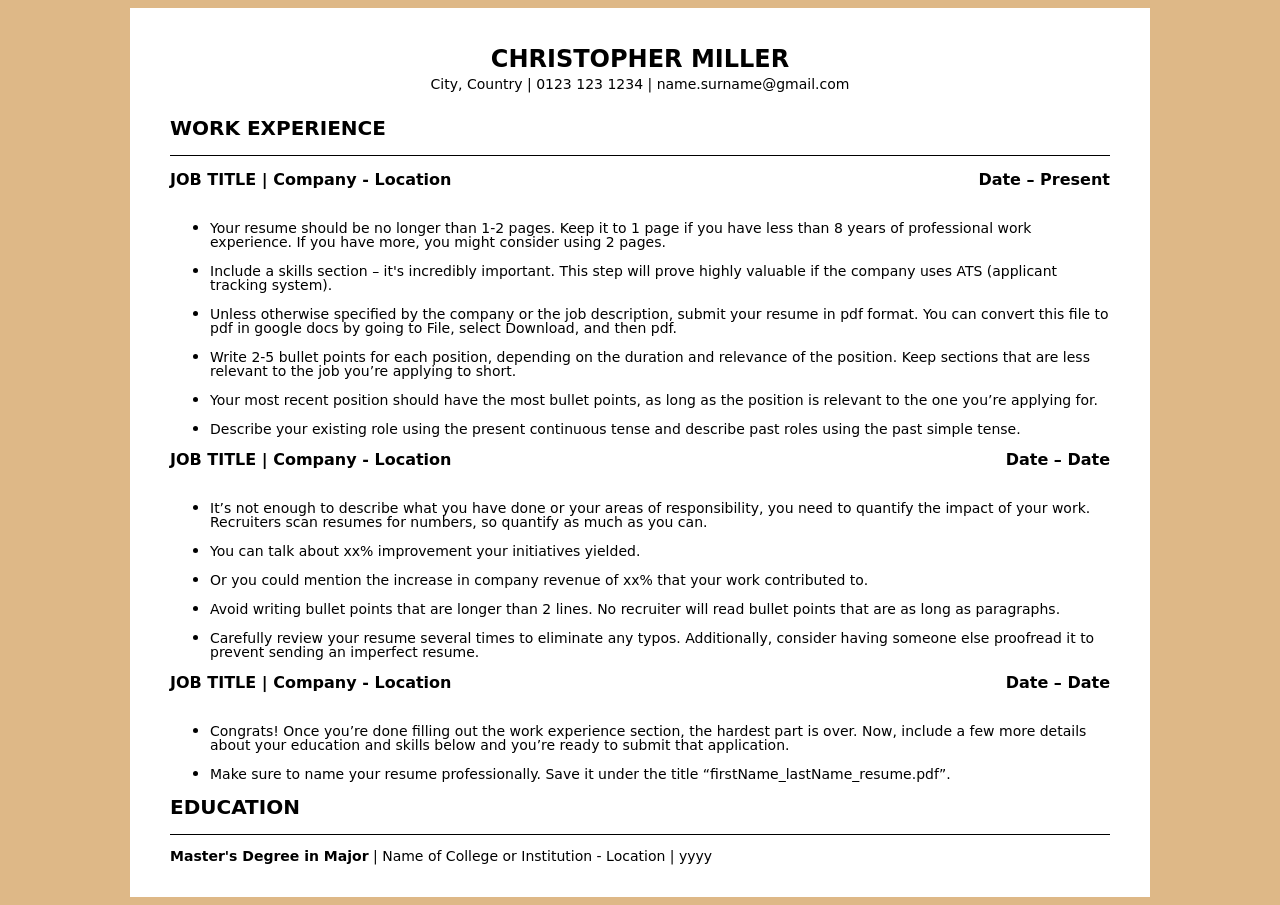
==== cv.html @ 8c376eee "Up cv" ====
<!DOCTYPE html>
<html lang="en">
<head>
    <meta charset="UTF-8">
    <meta name="viewport" content="width=device-width, initial-scale=1.0">
    <link rel="stylesheet" href="./css/style.css">
    <title>CV</title>
</head>
<body>
    <div class="cv">
        <div class="header">
            <h1>CHRISTOPHER MILLER</h1>
            <p>City, Country | 0123 123 1234 | name.surname@gmail.com</p>
        </div>
        <div class="content">
            <h2>WORK EXPERIENCE</h2>
            <div class="line"></div>
            <h3 class="heading-3">
                <span>JOB TITLE | Company - Location</span>
                <span>Date – Present</span>
                <span class="full-width"></span>
            </h3>
            <ul>
                <li><p>Your resume should be no longer than 1-2 pages. Keep it to 1 page if you have less than 8 years of professional work experience. If you have more, you might consider using 2 pages.</p></li>
                <li><p>Include a skills section – it's incredibly important. This step will prove highly valuable if the company uses ATS (applicant tracking system).</p></li>
                <li><p>Unless otherwise specified by the company or the job description, submit your resume in pdf format. You can convert this file to pdf in google docs by going to File, select Download, and then pdf.</p></li>
                <li><p>Write 2-5 bullet points for each position, depending on the duration and relevance of the position. Keep sections that are less relevant to the job you’re applying to short.</p></li>
                <li><p>Your most recent position should have the most bullet points, as long as the position is relevant to the one you’re applying for.</p></li>
                <li><p>Describe your existing role using the present continuous tense and describe past roles using the past simple tense.</p></li>
            </ul>
            <h3 class="heading-3">
                <span>JOB TITLE | Company - Location</span>
                <span>Date – Date</span>
                <span class="full-width"></span>
            </h3>
            <ul>
                <li><p>It’s not enough to describe what you have done or your areas of responsibility, you need to quantify the impact of your work. Recruiters scan resumes for numbers, so quantify as much as you can.</p></li>
                <li><p>You can talk about xx% improvement your initiatives yielded.</p></li>
                <li><p>Or you could mention the increase in company revenue of xx% that your work contributed to.</p></li>
                <li><p>Avoid writing bullet points that are longer than 2 lines. No recruiter will read bullet points that are as long as paragraphs.</p></li>
                <li><p>Carefully review your resume several times to eliminate any typos. Additionally, consider having someone else proofread it to prevent sending an imperfect resume.</p></li>
            </ul>
            <h3 class="heading-3">
                <span>JOB TITLE | Company - Location</span>
                <span>Date – Date</span>
                <span class="full-width"></span>
            </h3>
            <ul>
                <li><p>Congrats! Once you’re done filling out the work experience section, the hardest part is over. Now, include a few more details about your education and skills below and you’re ready to submit that application.</p></li>
                <li><p>Make sure to name your resume professionally. Save it under the title “firstName_lastName_resume.pdf”.</p></li>
            </ul>
            <h2>EDUCATION</h2>
            <div class="line"></div>
            <p>
                <b>Master's Degree in Major</b>
                | Name of College or Institution - Location | yyyy
            </p>
        </div>
    </div>
</body>
</html>
---- css/style.css ----
body{
    background-color: burlywood;
    box-sizing: border-box;
    font-family: system-ui, -apple-system, BlinkMacSystemFont, 'Segoe UI', Roboto, Oxygen, Ubuntu, Cantarell, 'Open Sans', 'Helvetica Neue', sans-serif;
    line-height: 1;
}
h1{
    font-size:24px;
}
h2{
    font-size:20px;
}
h3{
    font-size:16px;
}
p{
    font-size:14px;
}
.header .nav{
    display: flex;
    justify-content: center;
    align-items: center;
    gap: 20px;
    list-style-type: none;
    padding: 0;
}
.line{
    border-top-width:1px;
    border-top-style:solid;
}
.cv {
    max-width:980px;
    min-height:100px;
    background-color: #ffffff;
    margin-left:auto;
    margin-right:auto;
    padding:20px;
}
.cv .header{
    margin-bottom: 30px;
    margin-top:25px;
    text-align: center;
    line-height:0.5;
}
.cv .content{
    padding:0 20px;
}
.heading-3{
    text-align:justify
}
.heading-3 span{
    display:inline-block;
}
.full-width{
    display:inline-block;
    width:100%;
}
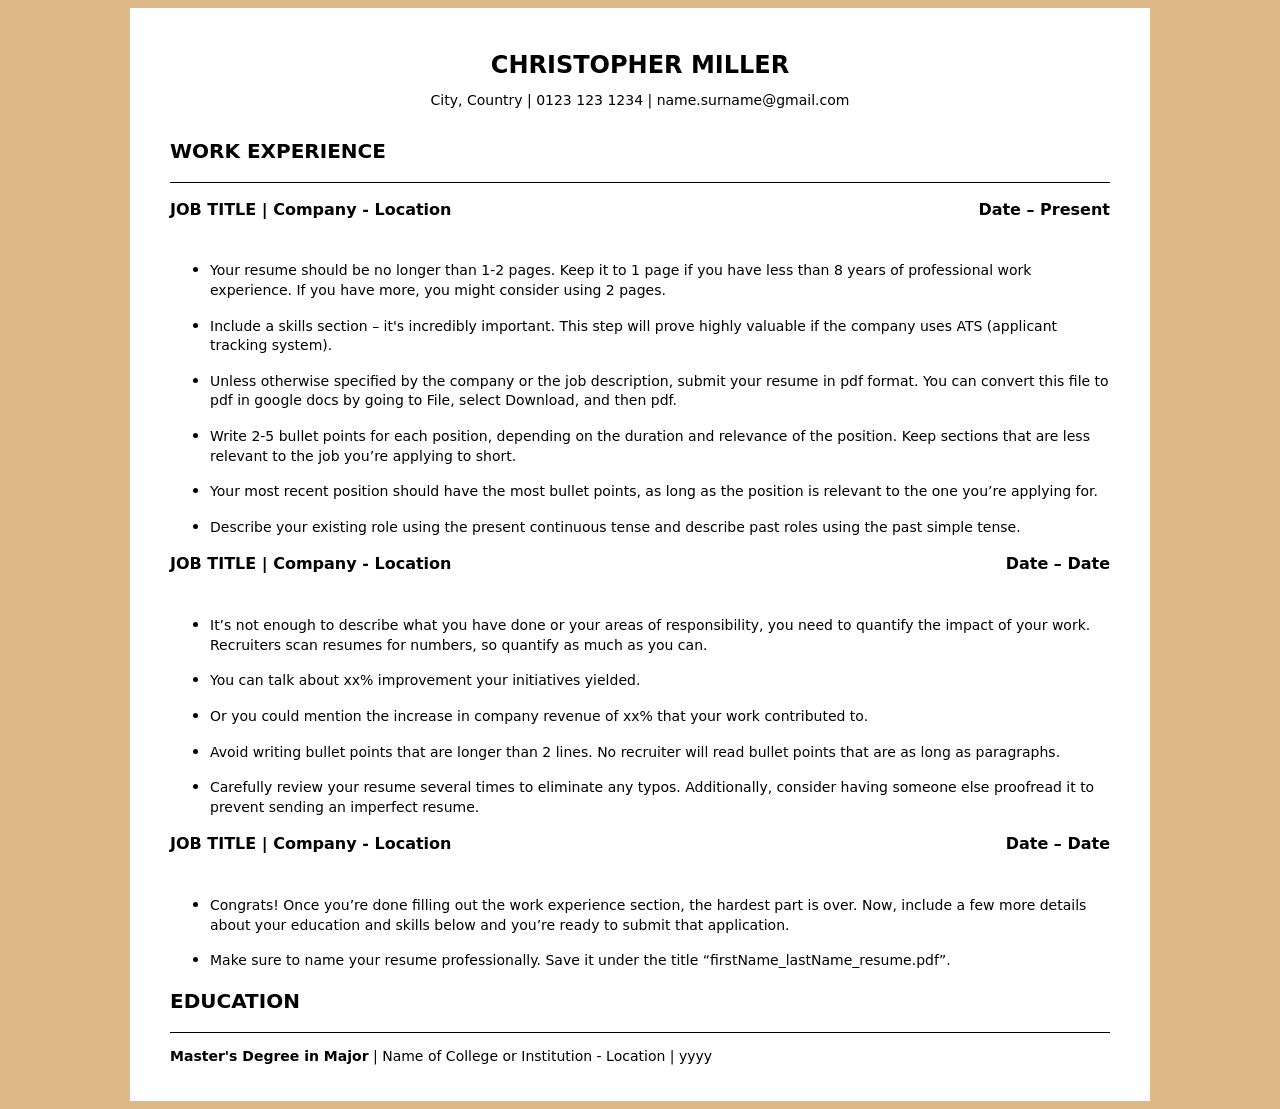
==== commit 8c7bf6d2: "Update Menu" ====
--- a/cv.html
+++ b/cv.html
@@ -3,6 +3,7 @@
 <head>
     <meta charset="UTF-8">
     <meta name="viewport" content="width=device-width, initial-scale=1.0">
+    <link rel="stylesheet" href="./css/reset.css">
     <link rel="stylesheet" href="./css/style.css">
     <title>CV</title>
 </head>
--- a/css/style.css
+++ b/css/style.css
@@ -1,33 +1,29 @@
+/* Index-main */
 body{
     background-color: burlywood;
     box-sizing: border-box;
     font-family: system-ui, -apple-system, BlinkMacSystemFont, 'Segoe UI', Roboto, Oxygen, Ubuntu, Cantarell, 'Open Sans', 'Helvetica Neue', sans-serif;
-    line-height: 1;
+    line-height: 1.4;
+}
+b {
+    font-weight: bold;
 }
 h1{
     font-size:24px;
+    font-weight: bold;
 }
 h2{
     font-size:20px;
+    font-weight: bold;
 }
 h3{
     font-size:16px;
+    font-weight: bold;
 }
 p{
     font-size:14px;
 }
-.header .nav{
-    display: flex;
-    justify-content: center;
-    align-items: center;
-    gap: 20px;
-    list-style-type: none;
-    padding: 0;
-}
-.line{
-    border-top-width:1px;
-    border-top-style:solid;
-}
+/* CV */
 .cv {
     max-width:980px;
     min-height:100px;
@@ -40,12 +36,16 @@
     margin-bottom: 30px;
     margin-top:25px;
     text-align: center;
-    line-height:0.5;
+    line-height:1;
 }
 .cv .content{
     padding:0 20px;
 }
-.heading-3{
+.line{
+    border-top-width:1px;
+    border-top-style:solid;
+}
+.cv .content .heading-3{
     text-align:justify
 }
 .heading-3 span{
@@ -55,3 +55,26 @@
     display:inline-block;
     width:100%;
 }
+/* Menu */
+.menu {
+    height: auto;
+    font-size: 0;
+    padding:0 59px;
+    text-align: center;
+    background-color: #3e5cca;
+}
+.menu li {
+    display: inline-block;
+    vertical-align: top;
+}
+.menu li a{
+    display: inline-block;
+    padding:32px;
+    color:white;
+    text-decoration: none;  
+    font-size: 16px; 
+}
+.menu .active a{
+    color:black;
+    background-color: white;
+}
